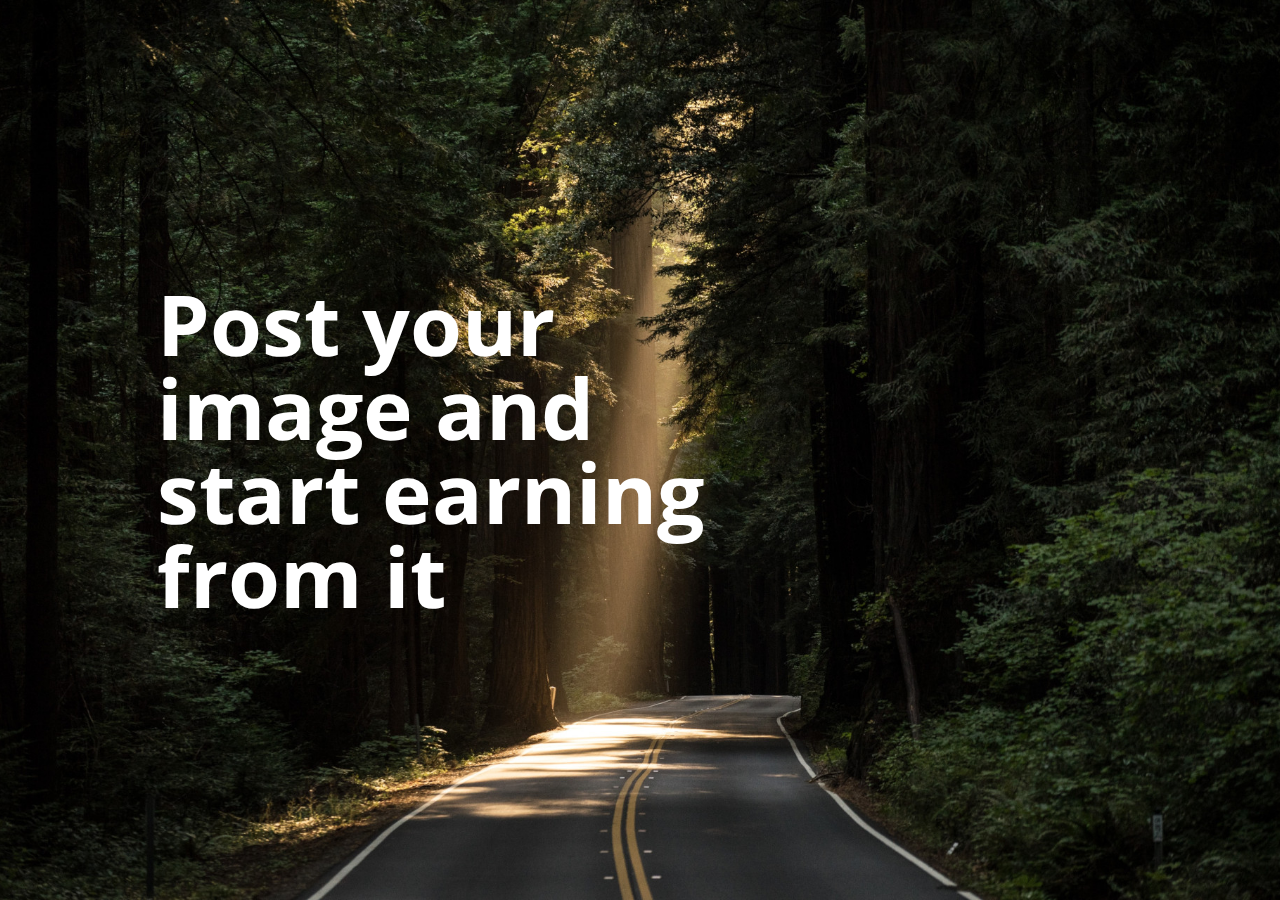
==== index.html @ 6d0ca8ee "switched to use vanilla grid" ====
<html> 
    <head>
        <meta name="viewport" content="width=device-width, initial-scale=1.0">
        <link href="https://cdn.jsdelivr.net/npm/bootstrap@5.2.0-beta1/dist/css/bootstrap.min.css" rel="stylesheet" integrity="sha384-0evHe/X+R7YkIZDRvuzKMRqM+OrBnVFBL6DOitfPri4tjfHxaWutUpFmBp4vmVor" crossorigin="anonymous">
        <script src="https://cdn.jsdelivr.net/npm/bootstrap@5.2.0-beta1/dist/js/bootstrap.bundle.min.js" integrity="sha384-pprn3073KE6tl6bjs2QrFaJGz5/SUsLqktiwsUTF55Jfv3qYSDhgCecCxMW52nD2" crossorigin="anonymous"></script>
        <link rel="stylesheet" href="assets/css/style.css">        
    </head>
    <body>      
        <div id="homePageLayout"> 
            <p class="slogan">Post your <br> image and  <br> start earning  <br>from it</p>
            <div class="card" id="loginCard"></div>
        </div>
    </body>
</html>
---- assets/css/style.css ----
@import url('https://fonts.googleapis.com/css2?family=Open+Sans:wght@400;500;700&display=swap');

body{
    background: url('../img/homebg.jpg');
    background-size: cover;
    background-position: center;
}

#homePageLayout{
    display: grid;
    grid-template-areas:'a b';
    height: 100%;
    justify-content: center;
    align-items: center;
    column-gap: 100px;

}

#loginHeader{
    font-family: 'Open Sans';
    font-weight: 500;
    margin: 0;
}

.slogan{   
    grid-area: a;
    justify-self: center;
    font-size: 6vw; 
    font-weight: 700;  
    font-family: 'Open Sans';
    color: white;   
    white-space: nowrap;
    line-height: 100%;
}

#loginInputs{
    display: flex;
    flex-direction: column;
    margin: 0 auto;
}

.loginField{
    background-color: #E4E7E8;
    border: none;
    width: 250px;
    height: 50px;
    margin: 0 auto;
    margin-bottom: 20px;
    border-radius: 5px;
    padding-left: 10px;
}

.loginLabel{
    position: relative;
    margin-bottom: 10px;
    margin-left: 50px;
    font-family: 'Open Sans';
}

#formBtn{
    height: 50px;
    width: 250px;
    border: none;
    background-color: #181816;
    margin: 0 auto;
    border-radius: 10px;
}
#formBtn > p{
    color: white;
    font-family: 'Open Sans';
}

#loginCard{
    grid-area: b;
    justify-self: center;
    padding: 20px 20px 20px 20px; /* top right left bottom*/
    height: 25vw;
    width: 20vw;
}

@media screen and (max-width: 1400px) {

    .slogan{
        font-size: 84px;
    }

    #loginCard{
        height: 350;
        width: 280px;
    }
    #loginCardCtn{
        justify-content:center;
    }
}

@media screen and (max-width: 992px) {

    .slogan{
        font-size: 10vw;
        align-self: end;
    }

    #loginCard{
        height: 350;
        width: 280px;
    }
    #loginCardCtn{
        justify-content:center;
    }

    #homePageLayout{
        display: grid;
        grid-template-areas: 'a'
                             'b';
    }
}
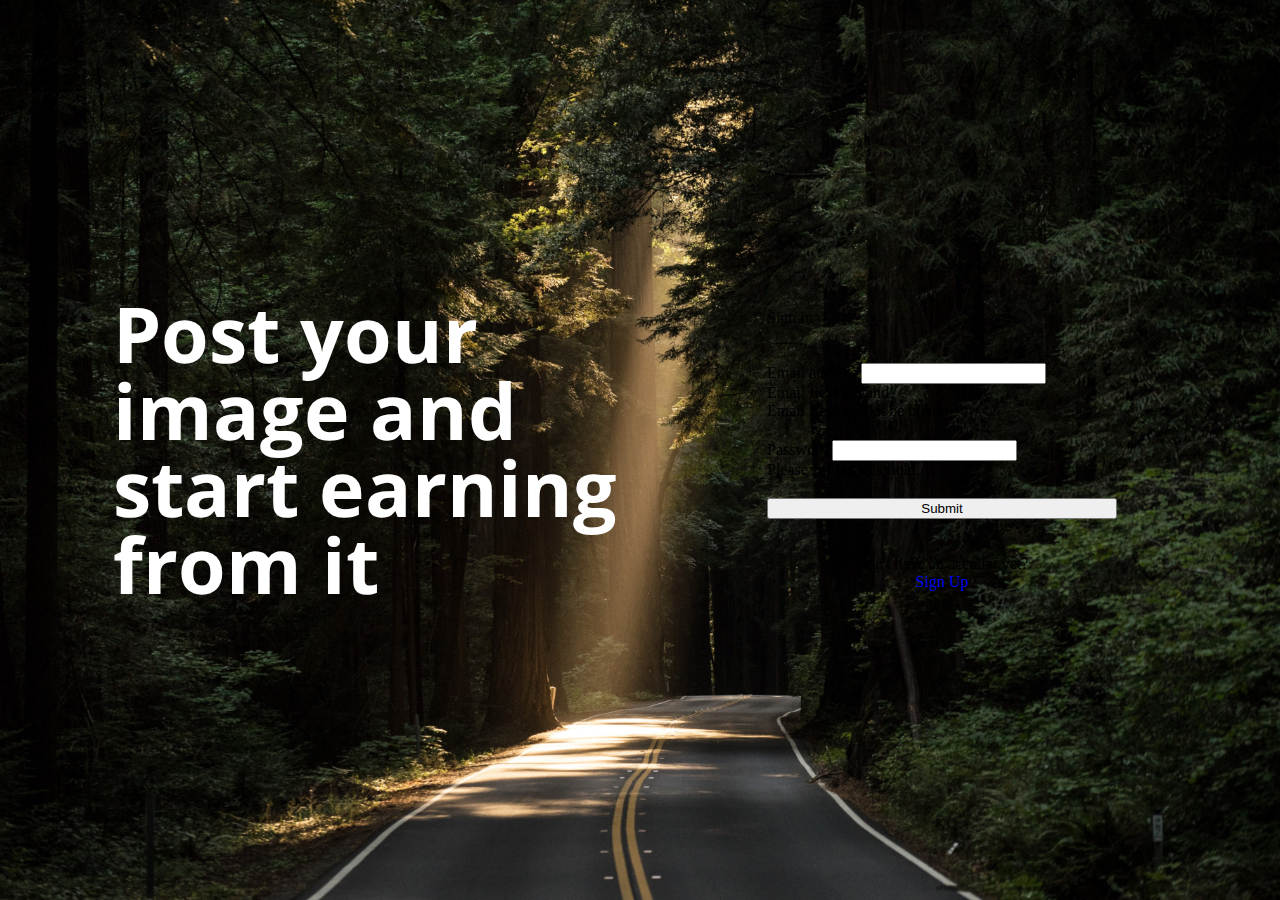
==== commit 88f97651: "added form inputs and front-end validation" ====
--- a/index.html
+++ b/index.html
@@ -3,12 +3,41 @@
         <meta name="viewport" content="width=device-width, initial-scale=1.0">
         <link href="https://cdn.jsdelivr.net/npm/bootstrap@5.2.0-beta1/dist/css/bootstrap.min.css" rel="stylesheet" integrity="sha384-0evHe/X+R7YkIZDRvuzKMRqM+OrBnVFBL6DOitfPri4tjfHxaWutUpFmBp4vmVor" crossorigin="anonymous">
         <script src="https://cdn.jsdelivr.net/npm/bootstrap@5.2.0-beta1/dist/js/bootstrap.bundle.min.js" integrity="sha384-pprn3073KE6tl6bjs2QrFaJGz5/SUsLqktiwsUTF55Jfv3qYSDhgCecCxMW52nD2" crossorigin="anonymous"></script>
+        <script src="https://ajax.googleapis.com/ajax/libs/jquery/3.6.0/jquery.min.js"></script> 
         <link rel="stylesheet" href="assets/css/style.css">        
     </head>
     <body>      
         <div id="homePageLayout"> 
             <p class="slogan">Post your <br> image and  <br> start earning  <br>from it</p>
-            <div class="card" id="loginCard"></div>
+            <form class="requires-validation" novalidate>
+
+            <div class="card" id="loginCard">
+                <p class="h1" id="cardHeader">Sign in</p>
+                
+                <div class="loginInput">
+                    <label class="form-label">Email address</label>
+                    <input class="form-control" type="email" name="email" required>
+                    <div class="valid-feedback">Email field is valid!</div>
+                    <div class="invalid-feedback">Email field cannot be blank!</div>
+                </div>
+
+                <div class="loginInput">
+                    <label class="form-label">Password</label>
+                    <input type="password" class="form-control" id="password" required>
+                    
+                    <div class="invalid-feedback">Please fill out this field.</div>
+                </div>
+                
+                <div><button type="submit" class="btn btn-primary" id="loginBtn" aria-describedby="signUpHelp">Submit</button></div>
+                <div id="signupHelp" class="form-text">
+                    <p id="signupHint">Don't have an account yet?</p>
+                    <a id="signupLink" href="#">Sign Up</a>
+                </div>
+           
+            </div>
+        </form>
         </div>
+    <script src="assets/js/homepage.js"></script>
     </body>
+    
 </html>--- a/assets/css/style.css
+++ b/assets/css/style.css
@@ -1,4 +1,4 @@
-@import url('https://fonts.googleapis.com/css2?family=Open+Sans:wght@400;500;700&display=swap');
+@import url('https://fonts.googleapis.com/css2?family= :wght@600;800&family=Open+Sans:wght@400;500;700&display=swap');
 
 body{
     background: url('../img/homebg.jpg');
@@ -33,10 +33,8 @@
     line-height: 100%;
 }
 
-#loginInputs{
-    display: flex;
-    flex-direction: column;
-    margin: 0 auto;
+.loginInput{
+    margin-top: 20px;
 }
 
 .loginField{
@@ -72,21 +70,21 @@
 
 #loginCard{
     grid-area: b;
+    display: grid;
+    grid-template-areas: 'a'
+                         'b'
+                         'c'
+                         'd';
     justify-self: center;
-    padding: 20px 20px 20px 20px; /* top right left bottom*/
-    height: 25vw;
-    width: 20vw;
+    padding: 0 50 0 50; /* top right left bottom*/
+    height: 440px;
+    width: 350px;
+    align-content: center;
 }
 
 @media screen and (max-width: 1400px) {
+    #loginCard{
 
-    .slogan{
-        font-size: 84px;
-    }
-
-    #loginCard{
-        height: 350;
-        width: 280px;
     }
     #loginCardCtn{
         justify-content:center;
@@ -96,13 +94,12 @@
 @media screen and (max-width: 992px) {
 
     .slogan{
-        font-size: 10vw;
+        font-size: 56px;
         align-self: end;
     }
 
     #loginCard{
-        height: 350;
-        width: 280px;
+        align-self: start;
     }
     #loginCardCtn{
         justify-content:center;
@@ -113,4 +110,22 @@
         grid-template-areas: 'a'
                              'b';
     }
+}
+
+#loginBtn{
+    margin-top: 1.5vw;
+    width: 100%;
+}
+
+#signupHint{
+    margin-bottom: 0;
+}
+
+#signupHelp{
+    margin-top: 20px;
+    text-align: center;
+}
+
+#signupLink{
+    text-decoration: none;
 }